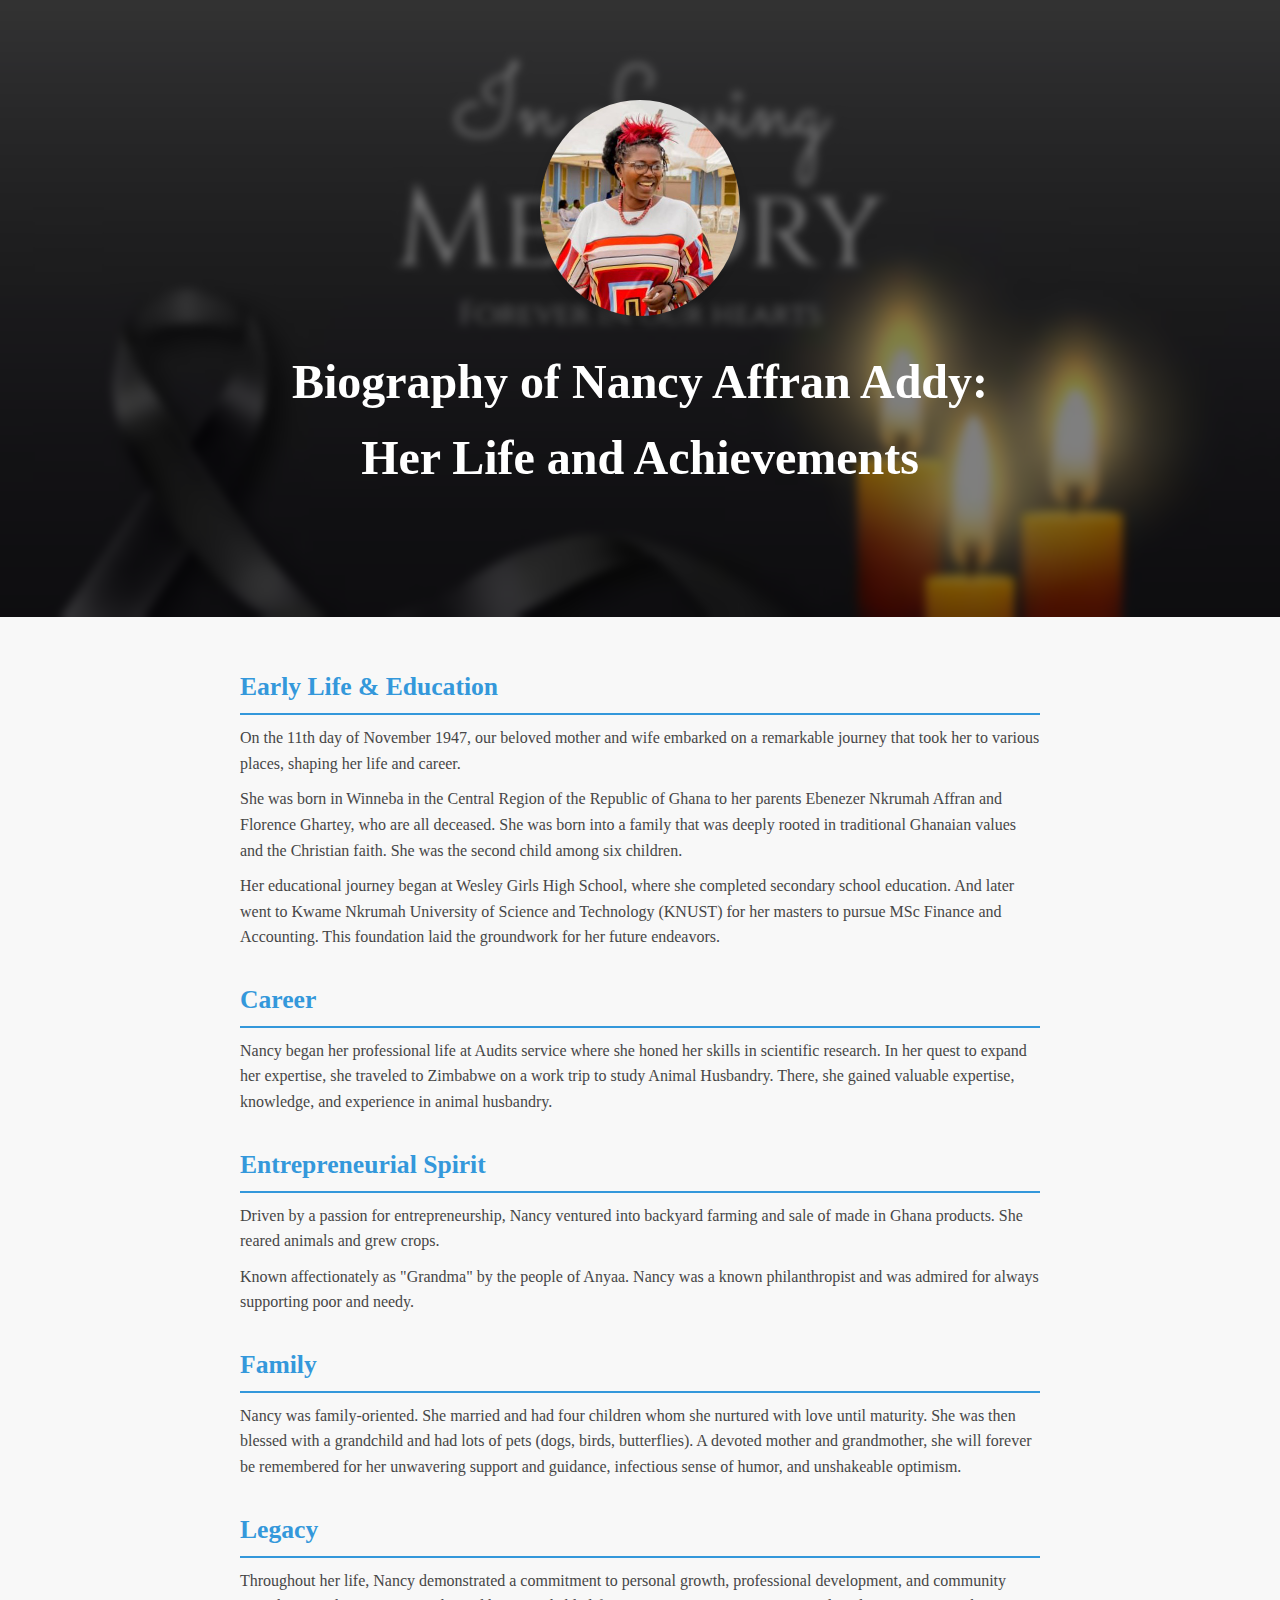
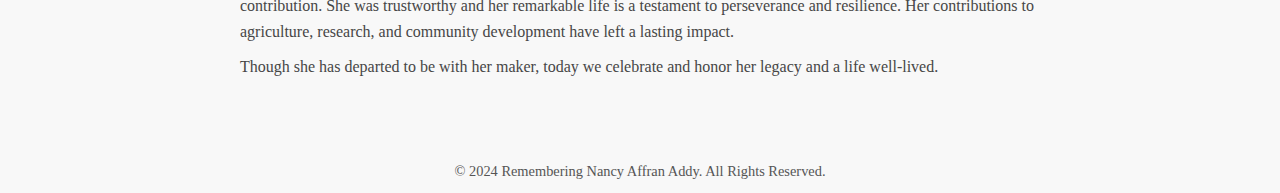
==== Nancy's_funeral/biography.html @ a6b7dd5b "made changes and added more pictures" ====
<!DOCTYPE html>
<html lang="en">

<head>
    <meta charset="UTF-8">
    <meta name="viewport" content="width=device-width, initial-scale=1.0">
    <title>Biography of Nancy Affran Addy</title>
    <link rel="stylesheet" href="styles.css">
    <style>
        /* Global Styles */
        body {
            font-family: 'Georgia', serif;
            line-height: 1.6;
            color: #333;
            background-color: #f8f8f8;
            margin: 0;
        }

        .container-ob {
            max-width: 800px;
            margin: 0 auto;
            padding: 20px;
        }

        h1,
        h2,
        h3 {
            color: #3498db;
        }

        h1 {
            font-size: 2rem;
            text-align: center;
            margin-bottom: 20px;
        }

        @media screen and (max-width: 600px) {

            .hero-ob h1 {
                font-size: 30px;
            }
        }


        h2 {
            font-size: 1.6rem;
            margin-top: 30px;
            border-bottom: 2px solid #3498db;
            padding-bottom: 5px;
        }

        p {
            margin: 10px 0;
        }

        /* Footer Styles */
        .footer {
            text-align: center;
            padding: 10px;
            font-size: 0.9rem;
            color: #555;
            margin-top: 40px;
        }
    </style>
</head>

<body>

    <section class="hero hero-ob">
        <img src="pp.jpeg" alt="Nancy Affran Addy">
        <h1>Biography of Nancy Affran Addy: <br /> Her Life and Achievements</h1>
    </section>

    <div class="container-ob">
        <h2>Early Life & Education</h2>
        <p>On the 11th day of November 1947, our beloved mother and wife embarked on a remarkable journey that took her
            to various places, shaping her life and career.</p>
        <p>She was born in Winneba in the Central Region of the Republic of Ghana to her parents Ebenezer Nkrumah Affran and Florence Ghartey,
             who are all deceased. She was born into a family that was deeply rooted in traditional Ghanaian
            values and the Christian faith. She was the second child among six children.</p>
        <p>Her educational journey began at Wesley Girls High School, where she completed secondary school education. And later went to Kwame Nkrumah University of Science and Technology (KNUST) for her masters to pursue MSc Finance and Accounting. This
            foundation laid the groundwork for her future endeavors.</p>

        <h2>Career</h2>
        <p>Nancy began her professional life at Audits service where she honed her
            skills in scientific research. In her quest to expand her expertise, she traveled to Zimbabwe on a work trip to study Animal
            Husbandry. There, she gained valuable expertise, knowledge, and experience in animal husbandry.</p>

        <h2>Entrepreneurial Spirit</h2>
        <p>Driven by a passion for entrepreneurship, Nancy ventured into backyard farming and sale of made in Ghana products. She reared animals and grew crops.
        </p>
        <p>Known affectionately as "Grandma" by the people of Anyaa. Nancy was a known philanthropist and was admired for always supporting poor and needy.</p>

        <h2>Family</h2>
        <p>Nancy was family-oriented. She married and had four children whom she nurtured with love until maturity.
            She was then blessed with a grandchild and had lots of pets (dogs, birds, butterflies). A devoted mother and grandmother, she
            will forever be remembered for her unwavering support and guidance, infectious sense of humor, and
            unshakeable optimism.</p>

        <h2>Legacy</h2>
        <p>Throughout her life, Nancy demonstrated a commitment to personal growth, professional development, and
            community contribution. She was trustworthy and her remarkable life is a testament to perseverance and resilience. Her contributions
            to agriculture, research, and community development have left a lasting impact.</p>
        <p>Though she has departed to be with her maker, today we celebrate and honor her legacy and a life well-lived.
        </p>
    </div>

    <div class="footer">
        &copy; 2024 Remembering Nancy Affran Addy. All Rights Reserved.
    </div>

</body>

</html>
---- Nancy's_funeral/styles.css ----
body {
            font-family: 'Georgia', serif;
            background-color: #f2f2f2;
            margin: 0;
            padding: 0;
            overflow-x: hidden;
            color: #333;
        }

        h1,
        h2,
        p {
            margin: 0;
            padding: 0;
        }

        .container {
            width: 100%;
            max-width: 1200px;
            margin: 0 auto;
            padding: 20px;
        }

        /* Hero Section */
        .hero {
            text-align: center;
            padding: 100px 20px;
            background-color: #fff;
            position: relative;
            overflow: hidden;
            background-image: url('hp1.jpeg');
            background-size: cover;
            background-attachment: fixed;
            background-position: center;
        }

        .hero img {
            width: 200px;
            height: auto;
            border-radius: 50%;
            box-shadow: 0 4px 10px rgba(0, 0, 0, 0.15);
            animation: pulse 2s infinite ease-in-out;
        }

        .find-location {
            padding: 10px 20px;
            background: #034627;
            display: block;
            margin-top: 10px;
            color: #fff;
            text-decoration: none;
            border-radius: 4px;
            max-width: 120px;
            margin-inline: auto;
        }

        @keyframes pulse {
            0% {
                transform: scale(1);
            }

            50% {
                transform: scale(1.05);
            }

            100% {
                transform: scale(1);
            }
        }

        .hero h1 {
            font-size: 3rem;
            color: #fff;
            margin-top: 20px;
            animation: fadeInUp 1s ease-out forwards;
        }

        .hero p {
            font-size: 1.5rem;
            color: #c9c9c9;
            margin-top: 10px;
            animation: fadeInUp 1.5s ease-out forwards;
        }

        .hero small {
            display: block;
            margin-top: 15px;
            font-style: italic;
            color: #c9c9c9;
            animation: fadeInUp 2s ease-out forwards;
        }

        /* Parallax Section */
        .parallax {
            background-image: url('');
            background-size: cover;
            background-attachment: fixed;
            background-position: center;
            color: white;
            padding: 50px 20px;
            text-align: center;
        }

        .parallax h2 {
            font-size: 2rem;
            margin-bottom: 20px;
        }

        .funeral-details {
            text-align: left;
            padding: 30px;
            background-color: rgba(0, 0, 0, 0.7);
            margin: 0 auto;
            width: 80%;
            border-radius: 10px;
        }

        .funeral-details p {
            margin-bottom: 10px;
            font-size: 1.2rem;
        }

        .rsvp-btn {
            display: inline-block;
            padding: 12px 25px;
            background-color: #034627;
            color: white;
            text-decoration: none;
            border-radius: 5px;
            margin-top: 20px;
            transition: 0.3s;
            font-weight: bold;
            animation: glow 2s infinite ease-in-out;
        }

        .rsvp-btn:hover {
            background-color: #034627;
            transform: scale(1.05);
        }

        @keyframes fadeInUp {
            from {
                opacity: 0;
                transform: translateY(50px);
            }

            to {
                opacity: 1;
                transform: translateY(0);
            }
        }

        @keyframes glow {
            0% {
                box-shadow: 0 0 5px #034627;
            }

            50% {
                box-shadow: 0 0 20px #034627;
            }

            100% {
                box-shadow: 0 0 5px #034627;
            }
        }

        /* Gallery Section */
.gallery {
    overflow: hidden;
    padding: 50px 0;
    position: relative;
    background-color: #fff;
}

.gallery h1 {
    text-align: center;
    font-size: 2em;
    margin-bottom: 20px;
    color: #333;
}

/* Apply Flexbox */
.gallery-scroll {
    display: flex;
    align-items: center;
    gap: 10px;
    animation: scrollGallery 40s linear infinite;
}

.gallery img {
    width: 300px;
    height: 350px;
    object-fit: cover;
    border-radius: 8px;
    transition: transform 0.3s ease-in-out;
}

.gallery img:hover {
    transform: scale(1.05);
}

/* Smooth, Continuous Scrolling */
@keyframes scrollGallery {
    from {
        transform: translateX(0);
    }
    to {
        transform: translateX(-200%);
    }
}


        .hero::before {
            content: '';
            position: absolute;
            top: 0;
            left: 0;
            width: 100%;
            height: 100%;
            background: rgba(0, 0, 0, 0.5);
            /* Dark overlay */
            backdrop-filter: blur(5px);
            /* Slight blur */
            z-index: 1;
        }

        .hero img,
        .hero h1,
        .hero p,
        .hero small {
            position: relative;
            z-index: 2;
        }

        /* Ensuring text appears clearly with dark overlay */
        .hero h1 {
            font-size: 3rem;
            color: #fff;
            margin-top: 20px;
            animation: fadeInUp 1s ease-out forwards;
        }

        .hero p {
            font-size: 1.5rem;
            color: #c9c9c9;
            margin-top: 10px;
            animation: fadeInUp 1.5s ease-out forwards;
        }

        .hero small {
            display: block;
            margin-top: 15px;
            font-style: italic;
            color: #c9c9c9;
            animation: fadeInUp 2s ease-out forwards;
        }


        /* Sticky RSVP */
        .sticky-form {
            position: sticky;
            bottom: 0;
            left: 0;
            right: 0;
            background-color: #fff;
            text-align: center;
            display: none;
            color: white;
            z-index: 2;
            padding: 15px;
            border-top: 1px solid #d9d9d9;
        }

        .sticky-form a {
            background-color: #034627;
            color: white;
            font-weight: bold;
            text-decoration: none;
            font-size: 1.2rem;
            height: 100%;
            width: 70%;
            margin: 0 auto;
            display: block;
            padding: 15px;
        }

        /* Timeline Section */
        .timeline {
            position: relative;
            max-width: 1200px;
            margin: 50px auto;
        }

        .container {
            padding: 20px 40px;
            position: relative;
            background-color: inherit;
            width: 50%;
        }

        .container h2,
        p,
        .parallax h1 {
            color: #464646;
        }

        .parallax h1,
        .gallery h1 {
            font-size: 3rem;
            margin-top: 20px;
        }

        .gallery h1 {
            margin-bottom: 80px;
            text-align: center;
        }

        .container.left {
            left: 0;
        }

        .container.right {
            left: 8%;
        }

        .content {
            padding: 20px 30px;
            background-color: white;
            position: relative;
            border-radius: 6px;
            box-shadow: 0 4px 8px rgba(0, 0, 0, 0.15);
            transition: all 0.3s ease-in-out;
        }

        .container:hover .content {
            transform: scale(1.05);
            box-shadow: 0 8px 16px rgba(0, 0, 0, 0.25);
        }

        .date {
            font-size: 1.2rem;
            font-weight: bold;
            color: #034627;
            margin-bottom: 10px;
        }

        .icon {
            width: 40px;
            height: 40px;
            background-color: #034627;
            border-radius: 50%;
            box-shadow: 0 2px 4px rgba(0, 0, 0, 0.2);
            position: absolute;
            top: 0%;
            left: -60px;
            display: flex;
            justify-content: center;
            align-items: center;
            color: #fff;
        }
        
        .icon-2-cont {
            top: -3%!important;
        }

        .dress-code {
            font-size: 20px;
            text-align: center;
            background: #d9d9d9;
            padding: 40px 20px;
        }

        .dress-code h3 {
            margin-block: 0;
        }

        /* Responsive for Mobile */
        @media screen and (max-width: 600px) {
            .container {
                left: 0% !important;
                width: 100%;
                padding-inline: 0;
            }

            .icon {
                position: relative !important;
                left: 0;
            }

            .icon-container {
                display: flex;
                justify-content: center;
                align-items: center;
                position: absolute;
                top: -7%;
                left: 40%;
                transform: translateX(40%);
            }

            .gallery img {
                height: 200px;
            }

            .dress-code {
                font: 18px;
            }
        }

        .divider {
            height: 1px;
            min-width: 100%;
            background-color: #d9d9d9;
            margin-block: 20px;
            margin-inline: -30px;
        }

        .additional-tiles {
            display: grid;
            gap: 15px;
            margin-top: 20px;
        }

        .tile {
            padding: 15px;
            background-color: #fafafa;
            border-radius: 4px;
            text-align: center;
            transition: transform 0.3s ease;
            border: 1px solid #d9d9d9;
        }
        
        .tile h3 {
            margin-bottom: 10px;
            font-size: 1rem;
            color: #555;
        }
        
        .tile p {
            font-size: 14px;
            color: #555;
            margin-bottom: 10px;
        }

        .tile .read-more {
            display: inline-block;
            padding: 10px 20px;
            border-radius: 5px;
            font-size: 14px;
            background: #fff;
            text-decoration: none;
            transition: background-color 0.3s ease;
            border: 1px solid #d9d9d9;
            color: #333;
        }

        .tile .read-more:hover {
            background-color: #fafafa;
        }
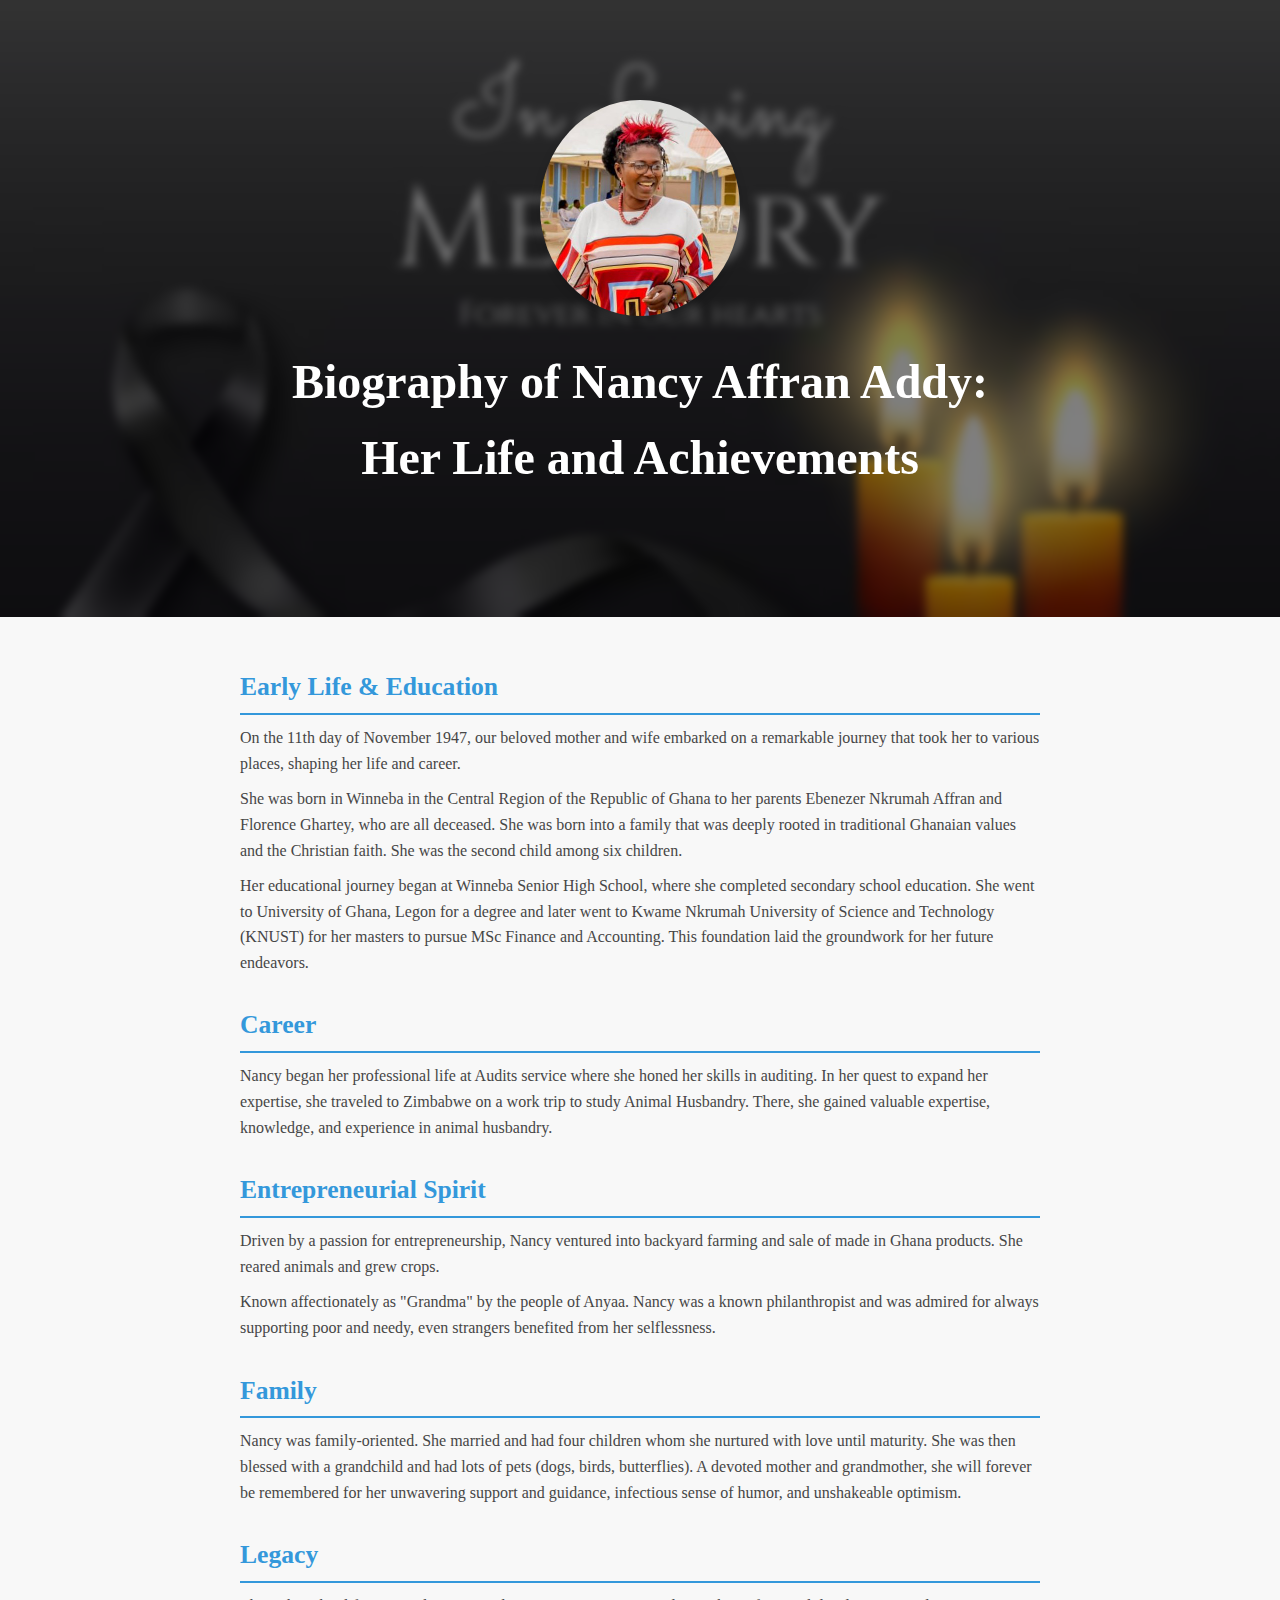
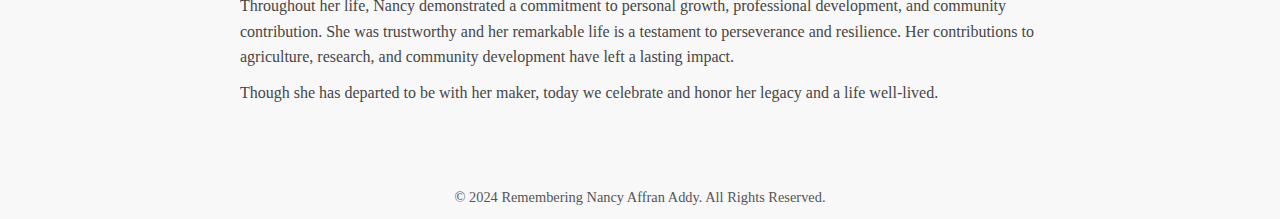
==== commit fecf390f: "made changes" ====
--- a/Nancy's_funeral/biography.html
+++ b/Nancy's_funeral/biography.html
@@ -78,18 +78,18 @@
         <p>She was born in Winneba in the Central Region of the Republic of Ghana to her parents Ebenezer Nkrumah Affran and Florence Ghartey,
              who are all deceased. She was born into a family that was deeply rooted in traditional Ghanaian
             values and the Christian faith. She was the second child among six children.</p>
-        <p>Her educational journey began at Wesley Girls High School, where she completed secondary school education. And later went to Kwame Nkrumah University of Science and Technology (KNUST) for her masters to pursue MSc Finance and Accounting. This
+        <p>Her educational journey began at Winneba Senior High School, where she completed secondary school education. She went to University of Ghana, Legon for a degree and  later went to Kwame Nkrumah University of Science and Technology (KNUST) for her masters to pursue MSc Finance and Accounting. This
             foundation laid the groundwork for her future endeavors.</p>
 
         <h2>Career</h2>
         <p>Nancy began her professional life at Audits service where she honed her
-            skills in scientific research. In her quest to expand her expertise, she traveled to Zimbabwe on a work trip to study Animal
+            skills in auditing. In her quest to expand her expertise, she traveled to Zimbabwe on a work trip to study Animal
             Husbandry. There, she gained valuable expertise, knowledge, and experience in animal husbandry.</p>
 
         <h2>Entrepreneurial Spirit</h2>
         <p>Driven by a passion for entrepreneurship, Nancy ventured into backyard farming and sale of made in Ghana products. She reared animals and grew crops.
         </p>
-        <p>Known affectionately as "Grandma" by the people of Anyaa. Nancy was a known philanthropist and was admired for always supporting poor and needy.</p>
+        <p>Known affectionately as "Grandma" by the people of Anyaa. Nancy was a known philanthropist and was admired for always supporting poor and needy, even strangers benefited from her selflessness.</p>
 
         <h2>Family</h2>
         <p>Nancy was family-oriented. She married and had four children whom she nurtured with love until maturity.
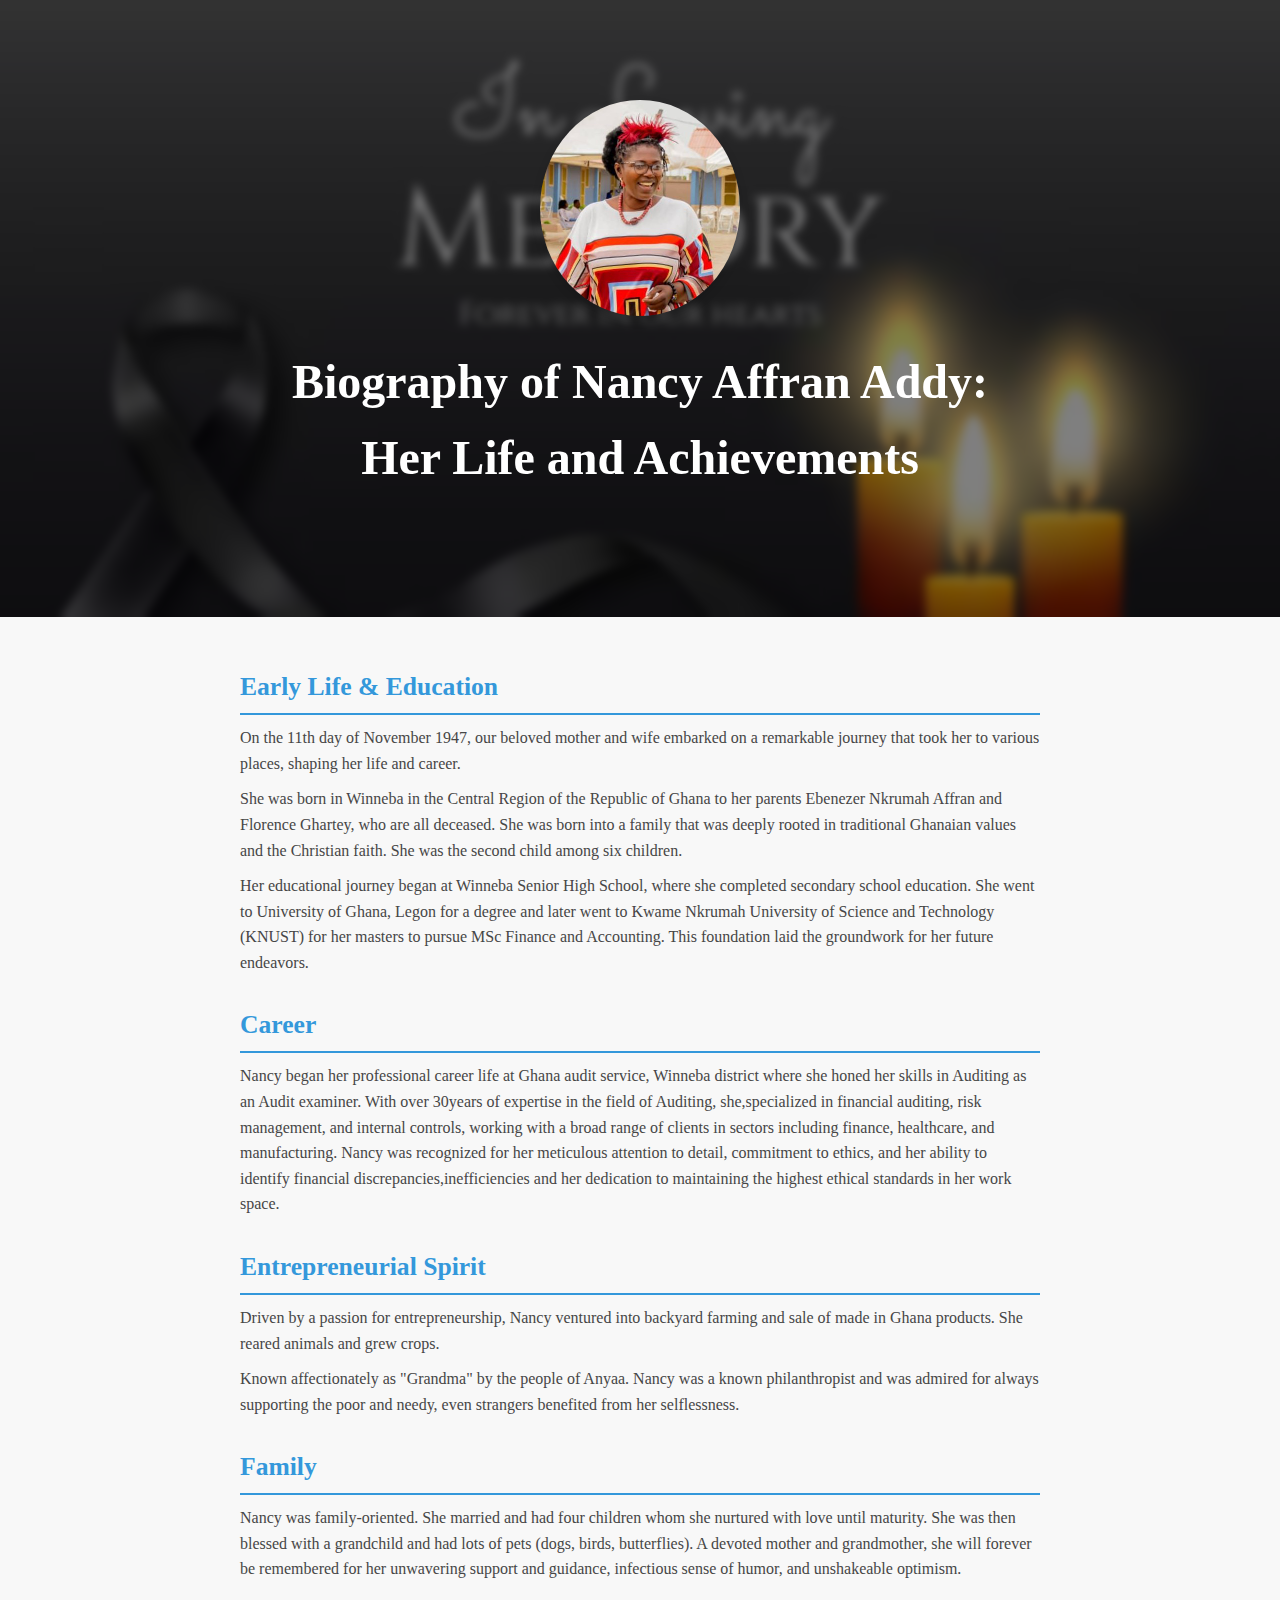
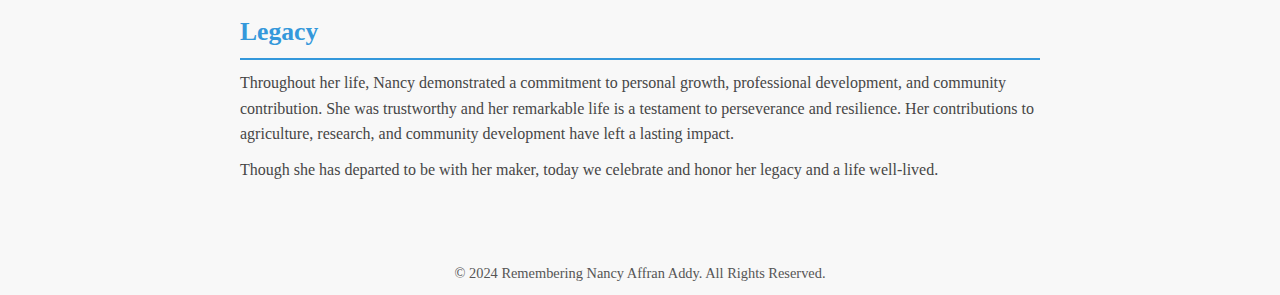
==== commit 45ee377e: "made changes" ====
--- a/Nancy's_funeral/biography.html
+++ b/Nancy's_funeral/biography.html
@@ -1,114 +1,149 @@
 <!DOCTYPE html>
 <html lang="en">
+  <head>
+    <meta charset="UTF-8" />
+    <meta name="viewport" content="width=device-width, initial-scale=1.0" />
+    <title>Biography of Nancy Affran Addy</title>
+    <link rel="stylesheet" href="styles.css" />
+    <style>
+      /* Global Styles */
+      body {
+        font-family: "Georgia", serif;
+        line-height: 1.6;
+        color: #333;
+        background-color: #f8f8f8;
+        margin: 0;
+      }
 
-<head>
-    <meta charset="UTF-8">
-    <meta name="viewport" content="width=device-width, initial-scale=1.0">
-    <title>Biography of Nancy Affran Addy</title>
-    <link rel="stylesheet" href="styles.css">
-    <style>
-        /* Global Styles */
-        body {
-            font-family: 'Georgia', serif;
-            line-height: 1.6;
-            color: #333;
-            background-color: #f8f8f8;
-            margin: 0;
+      .container-ob {
+        max-width: 800px;
+        margin: 0 auto;
+        padding: 20px;
+      }
+
+      h1,
+      h2,
+      h3 {
+        color: #3498db;
+      }
+
+      h1 {
+        font-size: 2rem;
+        text-align: center;
+        margin-bottom: 20px;
+      }
+
+      @media screen and (max-width: 600px) {
+        .hero-ob h1 {
+          font-size: 30px;
         }
+      }
 
-        .container-ob {
-            max-width: 800px;
-            margin: 0 auto;
-            padding: 20px;
-        }
+      h2 {
+        font-size: 1.6rem;
+        margin-top: 30px;
+        border-bottom: 2px solid #3498db;
+        padding-bottom: 5px;
+      }
 
-        h1,
-        h2,
-        h3 {
-            color: #3498db;
-        }
+      p {
+        margin: 10px 0;
+      }
 
-        h1 {
-            font-size: 2rem;
-            text-align: center;
-            margin-bottom: 20px;
-        }
+      /* Footer Styles */
+      .footer {
+        text-align: center;
+        padding: 10px;
+        font-size: 0.9rem;
+        color: #555;
+        margin-top: 40px;
+      }
+    </style>
+  </head>
 
-        @media screen and (max-width: 600px) {
-
-            .hero-ob h1 {
-                font-size: 30px;
-            }
-        }
-
-
-        h2 {
-            font-size: 1.6rem;
-            margin-top: 30px;
-            border-bottom: 2px solid #3498db;
-            padding-bottom: 5px;
-        }
-
-        p {
-            margin: 10px 0;
-        }
-
-        /* Footer Styles */
-        .footer {
-            text-align: center;
-            padding: 10px;
-            font-size: 0.9rem;
-            color: #555;
-            margin-top: 40px;
-        }
-    </style>
-</head>
-
-<body>
-
+  <body>
     <section class="hero hero-ob">
-        <img src="pp.jpeg" alt="Nancy Affran Addy">
-        <h1>Biography of Nancy Affran Addy: <br /> Her Life and Achievements</h1>
+      <img src="pp.jpeg" alt="Nancy Affran Addy" />
+      <h1>
+        Biography of Nancy Affran Addy: <br />
+        Her Life and Achievements
+      </h1>
     </section>
 
     <div class="container-ob">
-        <h2>Early Life & Education</h2>
-        <p>On the 11th day of November 1947, our beloved mother and wife embarked on a remarkable journey that took her
-            to various places, shaping her life and career.</p>
-        <p>She was born in Winneba in the Central Region of the Republic of Ghana to her parents Ebenezer Nkrumah Affran and Florence Ghartey,
-             who are all deceased. She was born into a family that was deeply rooted in traditional Ghanaian
-            values and the Christian faith. She was the second child among six children.</p>
-        <p>Her educational journey began at Winneba Senior High School, where she completed secondary school education. She went to University of Ghana, Legon for a degree and  later went to Kwame Nkrumah University of Science and Technology (KNUST) for her masters to pursue MSc Finance and Accounting. This
-            foundation laid the groundwork for her future endeavors.</p>
+      <h2>Early Life & Education</h2>
+      <p>
+        On the 11th day of November 1947, our beloved mother and wife embarked
+        on a remarkable journey that took her to various places, shaping her
+        life and career.
+      </p>
+      <p>
+        She was born in Winneba in the Central Region of the Republic of Ghana
+        to her parents Ebenezer Nkrumah Affran and Florence Ghartey, who are all
+        deceased. She was born into a family that was deeply rooted in
+        traditional Ghanaian values and the Christian faith. She was the second
+        child among six children.
+      </p>
+      <p>
+        Her educational journey began at Winneba Senior High School, where she
+        completed secondary school education. She went to University of Ghana,
+        Legon for a degree and later went to Kwame Nkrumah University of Science
+        and Technology (KNUST) for her masters to pursue MSc Finance and
+        Accounting. This foundation laid the groundwork for her future
+        endeavors.
+      </p>
 
-        <h2>Career</h2>
-        <p>Nancy began her professional life at Audits service where she honed her
-            skills in auditing. In her quest to expand her expertise, she traveled to Zimbabwe on a work trip to study Animal
-            Husbandry. There, she gained valuable expertise, knowledge, and experience in animal husbandry.</p>
+      <h2>Career</h2>
+      <p>
+        Nancy began her professional career life at Ghana audit service, Winneba
+        district where she honed her skills in Auditing as an Audit examiner.
+        With over 30years of expertise in the field of Auditing, she,specialized
+        in financial auditing, risk management, and internal controls, working
+        with a broad range of clients in sectors including finance, healthcare,
+        and manufacturing. Nancy was recognized for her meticulous attention to
+        detail, commitment to ethics, and her ability to identify financial
+        discrepancies,inefficiencies and her dedication to maintaining the
+        highest ethical standards in her work space.
+      </p>
 
-        <h2>Entrepreneurial Spirit</h2>
-        <p>Driven by a passion for entrepreneurship, Nancy ventured into backyard farming and sale of made in Ghana products. She reared animals and grew crops.
-        </p>
-        <p>Known affectionately as "Grandma" by the people of Anyaa. Nancy was a known philanthropist and was admired for always supporting poor and needy, even strangers benefited from her selflessness.</p>
+      <h2>Entrepreneurial Spirit</h2>
+      <p>
+        Driven by a passion for entrepreneurship, Nancy ventured into backyard
+        farming and sale of made in Ghana products. She reared animals and grew
+        crops.
+      </p>
+      <p>
+        Known affectionately as "Grandma" by the people of Anyaa. Nancy was a
+        known philanthropist and was admired for always supporting the poor and
+        needy, even strangers benefited from her selflessness.
+      </p>
 
-        <h2>Family</h2>
-        <p>Nancy was family-oriented. She married and had four children whom she nurtured with love until maturity.
-            She was then blessed with a grandchild and had lots of pets (dogs, birds, butterflies). A devoted mother and grandmother, she
-            will forever be remembered for her unwavering support and guidance, infectious sense of humor, and
-            unshakeable optimism.</p>
+      <h2>Family</h2>
+      <p>
+        Nancy was family-oriented. She married and had four children whom she
+        nurtured with love until maturity. She was then blessed with a
+        grandchild and had lots of pets (dogs, birds, butterflies). A devoted
+        mother and grandmother, she will forever be remembered for her
+        unwavering support and guidance, infectious sense of humor, and
+        unshakeable optimism.
+      </p>
 
-        <h2>Legacy</h2>
-        <p>Throughout her life, Nancy demonstrated a commitment to personal growth, professional development, and
-            community contribution. She was trustworthy and her remarkable life is a testament to perseverance and resilience. Her contributions
-            to agriculture, research, and community development have left a lasting impact.</p>
-        <p>Though she has departed to be with her maker, today we celebrate and honor her legacy and a life well-lived.
-        </p>
+      <h2>Legacy</h2>
+      <p>
+        Throughout her life, Nancy demonstrated a commitment to personal growth,
+        professional development, and community contribution. She was
+        trustworthy and her remarkable life is a testament to perseverance and
+        resilience. Her contributions to agriculture, research, and community
+        development have left a lasting impact.
+      </p>
+      <p>
+        Though she has departed to be with her maker, today we celebrate and
+        honor her legacy and a life well-lived.
+      </p>
     </div>
 
     <div class="footer">
-        &copy; 2024 Remembering Nancy Affran Addy. All Rights Reserved.
+      &copy; 2024 Remembering Nancy Affran Addy. All Rights Reserved.
     </div>
-
-</body>
-
-</html>+  </body>
+</html>
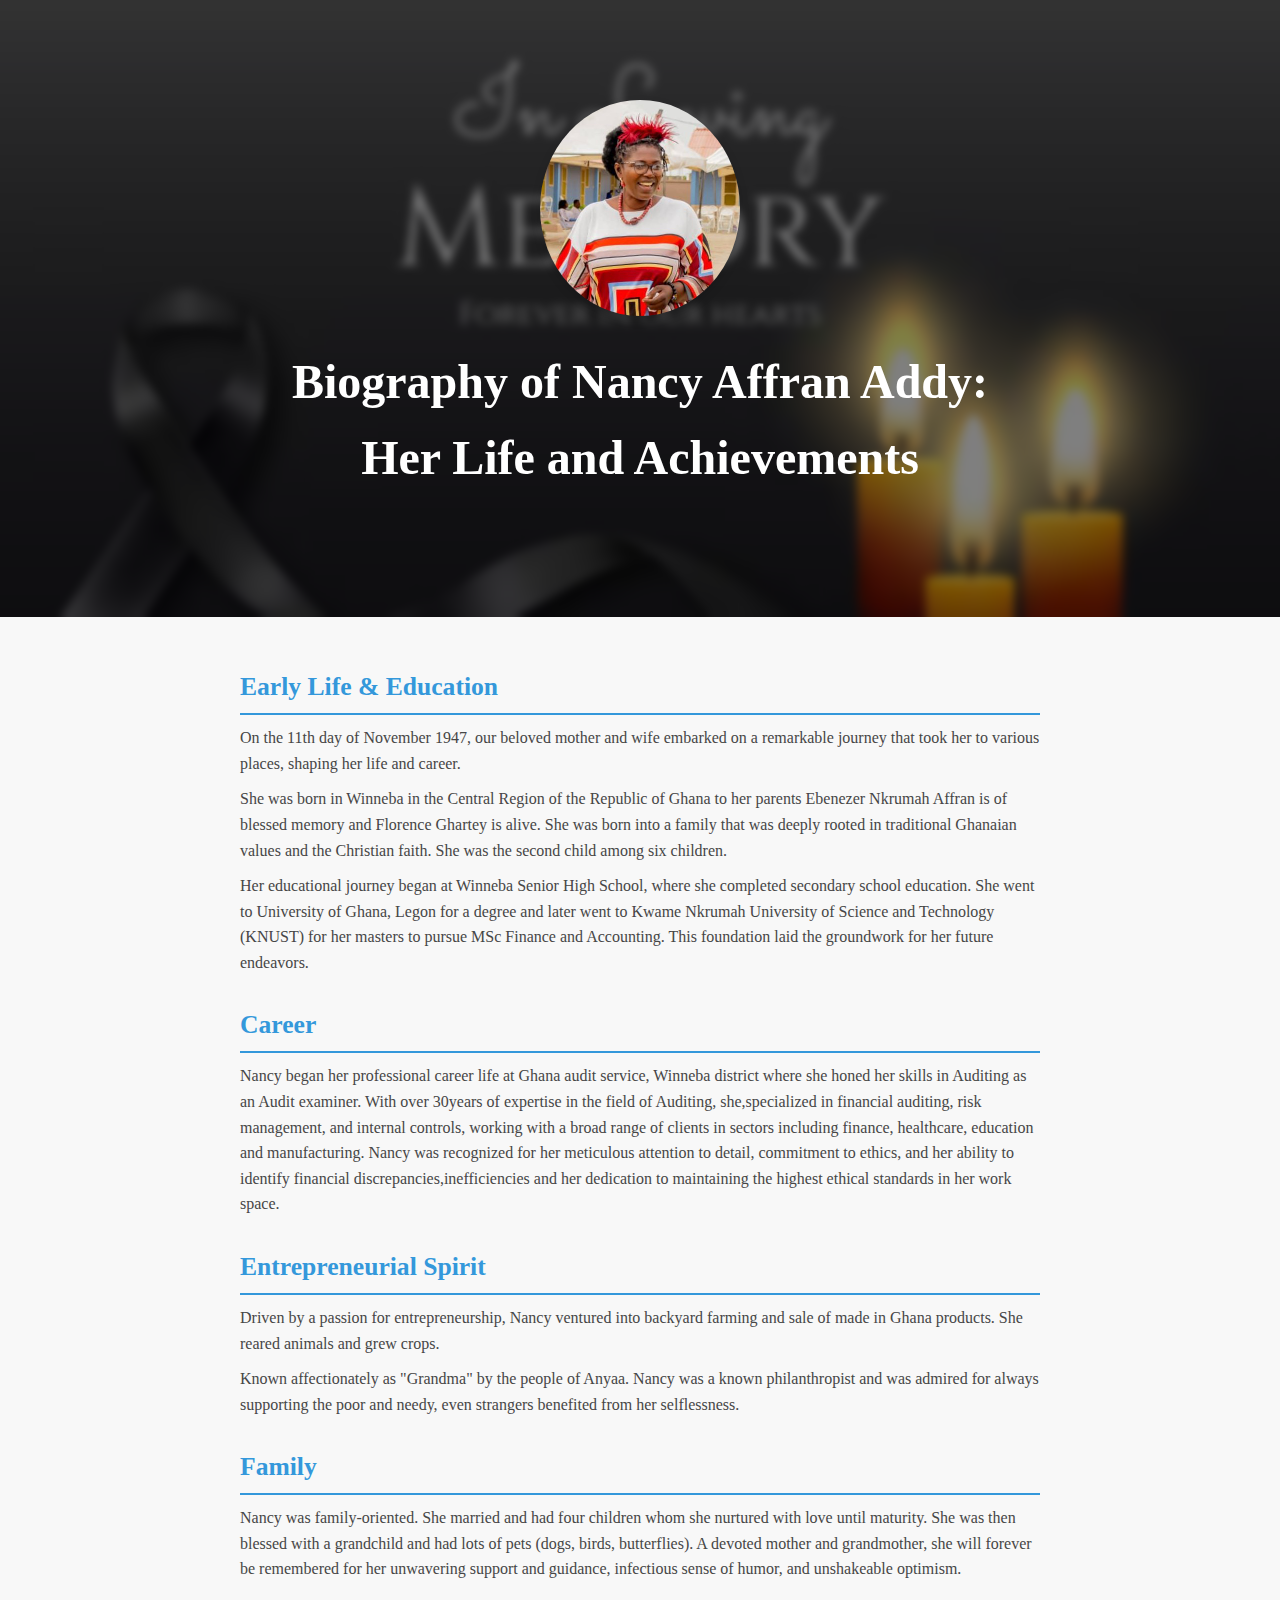
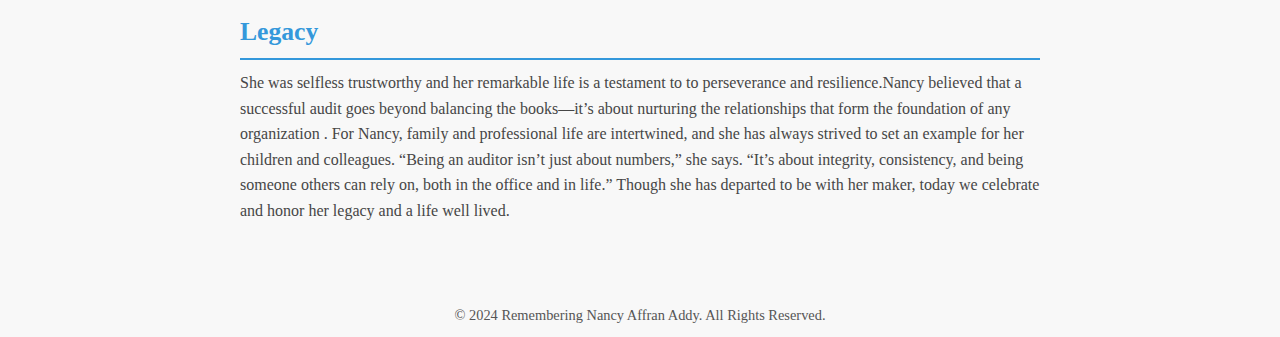
==== commit 42fee0f5: "made changes" ====
--- a/Nancy's_funeral/biography.html
+++ b/Nancy's_funeral/biography.html
@@ -79,8 +79,7 @@
       </p>
       <p>
         She was born in Winneba in the Central Region of the Republic of Ghana
-        to her parents Ebenezer Nkrumah Affran and Florence Ghartey, who are all
-        deceased. She was born into a family that was deeply rooted in
+        to her parents Ebenezer Nkrumah Affran is of blessed memory and Florence Ghartey is alive. She was born into a family that was deeply rooted in
         traditional Ghanaian values and the Christian faith. She was the second
         child among six children.
       </p>
@@ -99,7 +98,7 @@
         district where she honed her skills in Auditing as an Audit examiner.
         With over 30years of expertise in the field of Auditing, she,specialized
         in financial auditing, risk management, and internal controls, working
-        with a broad range of clients in sectors including finance, healthcare,
+        with a broad range of clients in sectors including finance, healthcare, education
         and manufacturing. Nancy was recognized for her meticulous attention to
         detail, commitment to ethics, and her ability to identify financial
         discrepancies,inefficiencies and her dedication to maintaining the
@@ -130,15 +129,7 @@
 
       <h2>Legacy</h2>
       <p>
-        Throughout her life, Nancy demonstrated a commitment to personal growth,
-        professional development, and community contribution. She was
-        trustworthy and her remarkable life is a testament to perseverance and
-        resilience. Her contributions to agriculture, research, and community
-        development have left a lasting impact.
-      </p>
-      <p>
-        Though she has departed to be with her maker, today we celebrate and
-        honor her legacy and a life well-lived.
+        She was  selfless trustworthy and her remarkable life is a testament to to perseverance and resilience.Nancy believed that a successful audit goes beyond balancing the books—it’s about nurturing the relationships that form the foundation of any organization . For Nancy, family and professional life are intertwined, and she has always strived to set an example for her children and colleagues. “Being an auditor isn’t just about numbers,” she says. “It’s about integrity, consistency, and being someone others can rely on, both in the office and in life.” Though she has departed to be with her maker, today we celebrate and honor her legacy and a life well lived.
       </p>
     </div>
 
--- a/Nancy's_funeral/styles.css
+++ b/Nancy's_funeral/styles.css
@@ -184,7 +184,7 @@
     display: flex;
     align-items: center;
     gap: 10px;
-    animation: scrollGallery 40s linear infinite;
+    animation: scrollGallery 80s linear infinite;
 }
 
 .gallery img {
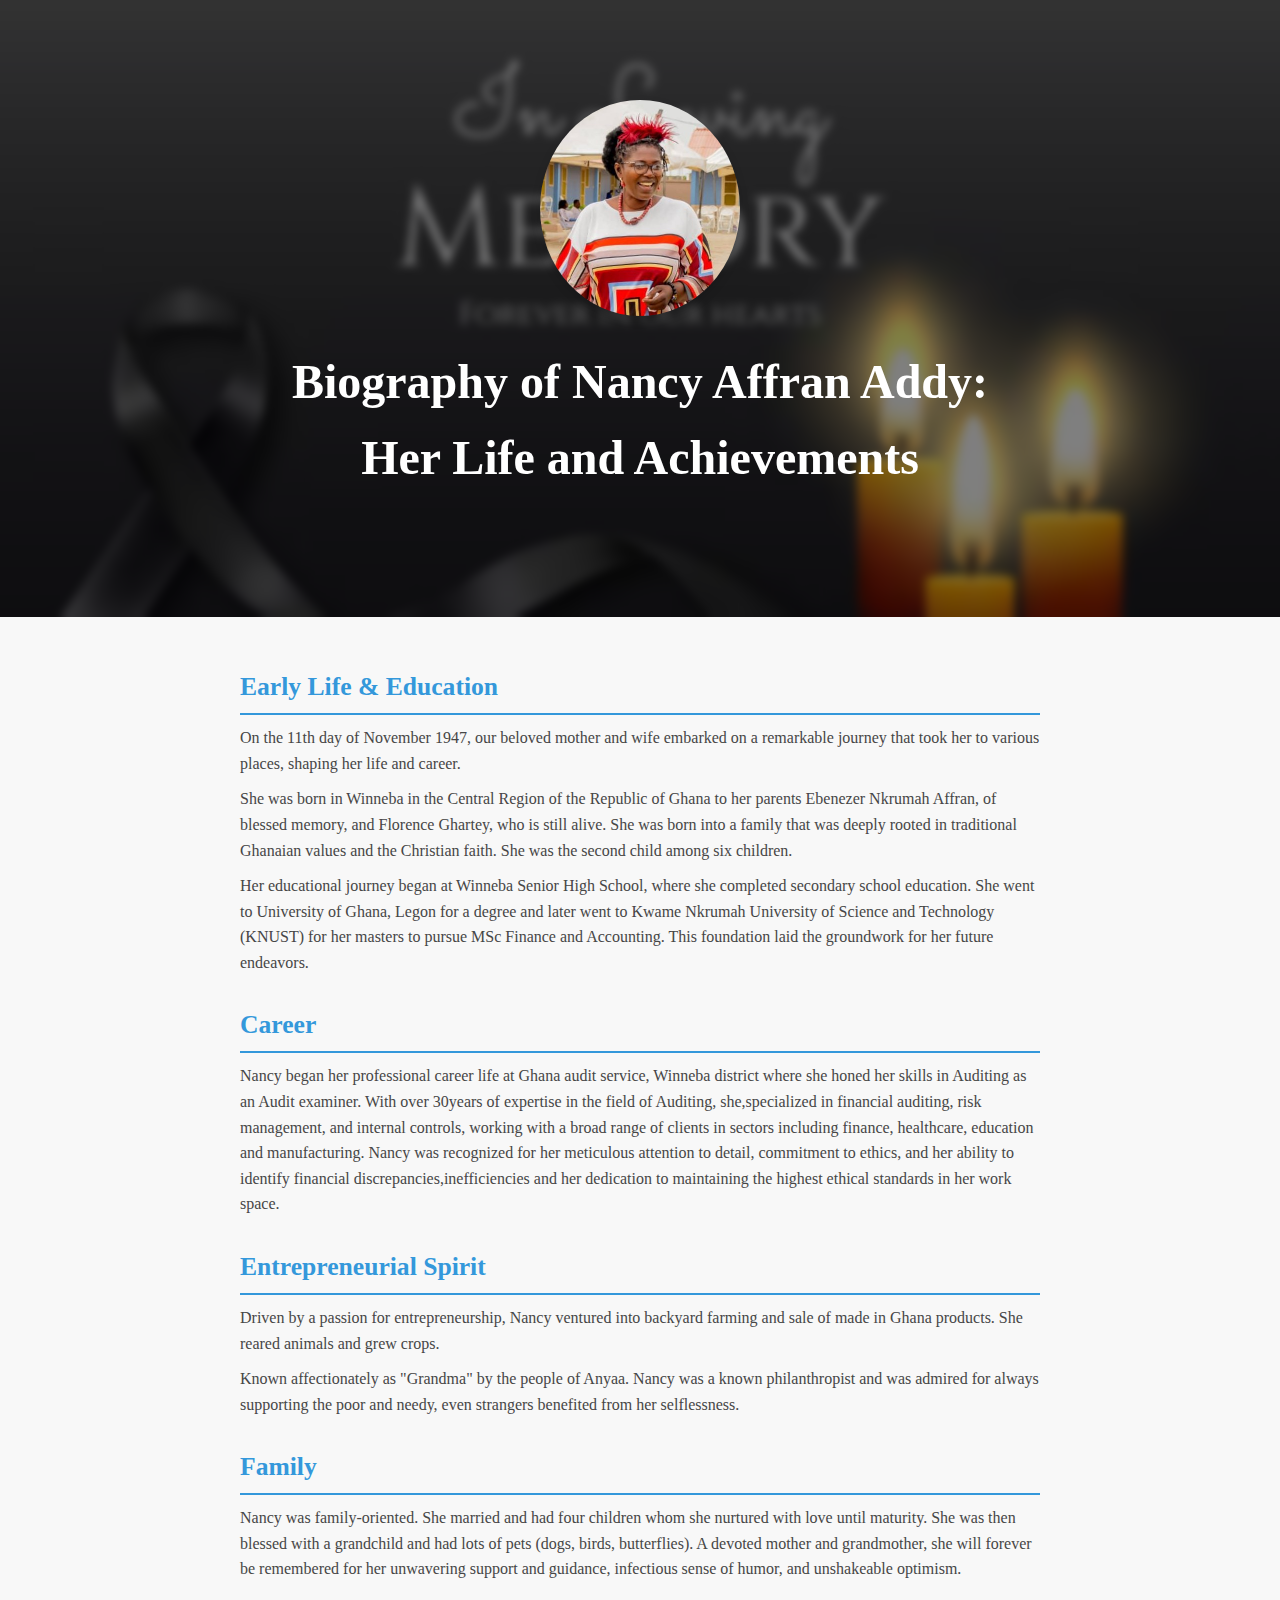
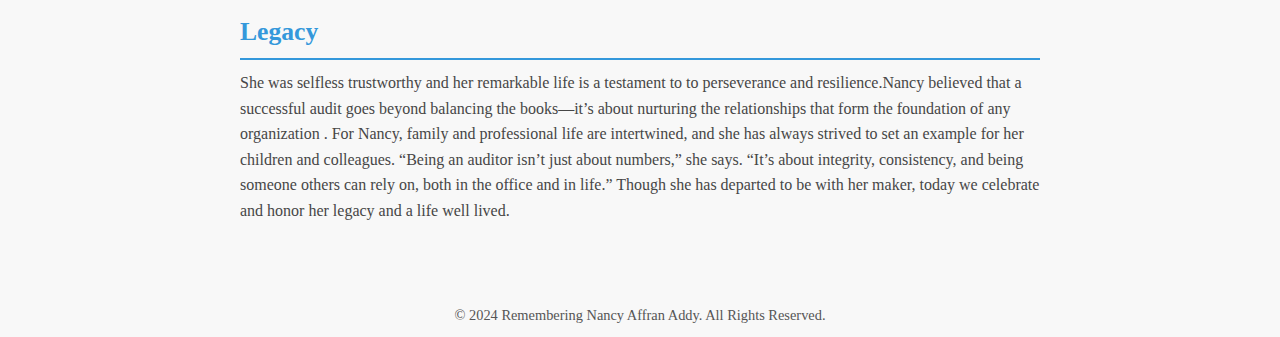
==== commit 70147e23: "made changes" ====
--- a/Nancy's_funeral/biography.html
+++ b/Nancy's_funeral/biography.html
@@ -79,7 +79,7 @@
       </p>
       <p>
         She was born in Winneba in the Central Region of the Republic of Ghana
-        to her parents Ebenezer Nkrumah Affran is of blessed memory and Florence Ghartey is alive. She was born into a family that was deeply rooted in
+        to her parents Ebenezer Nkrumah Affran, of blessed memory, and Florence Ghartey, who is still alive. She was born into a family that was deeply rooted in
         traditional Ghanaian values and the Christian faith. She was the second
         child among six children.
       </p>
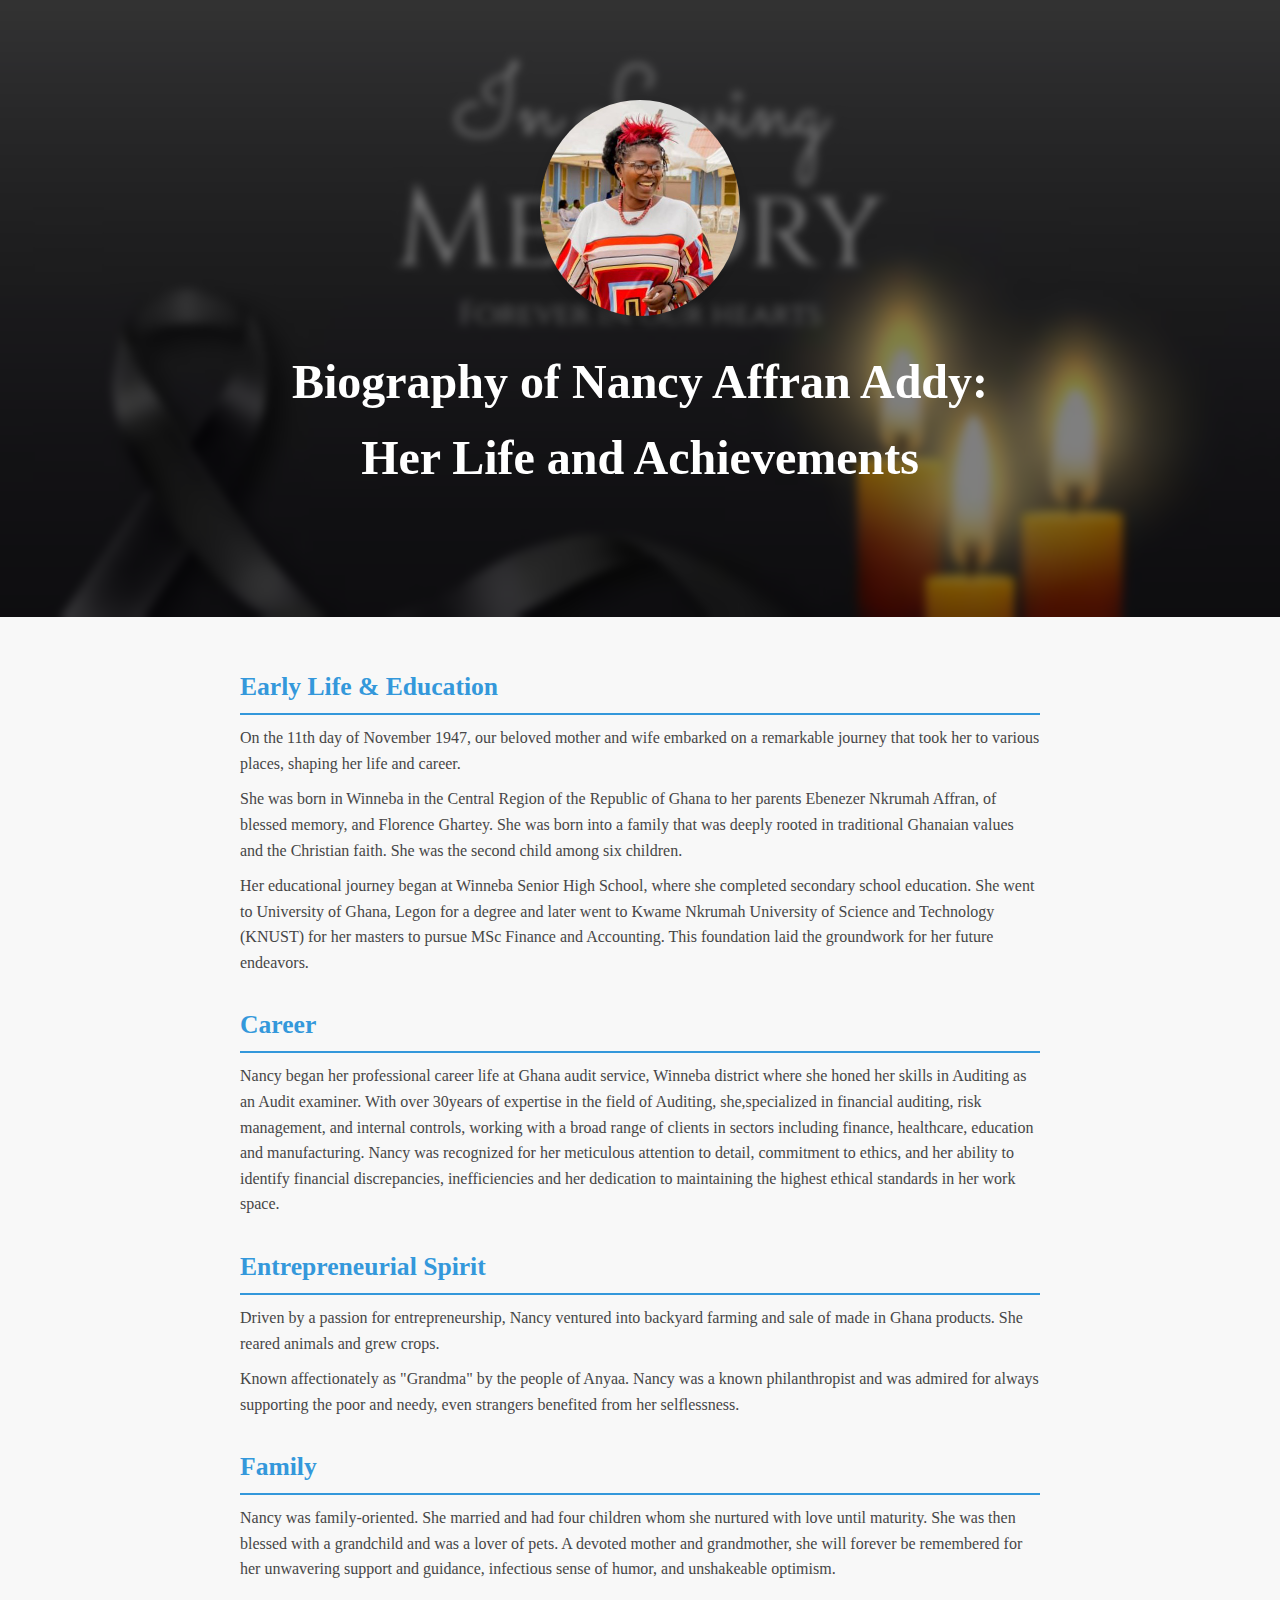
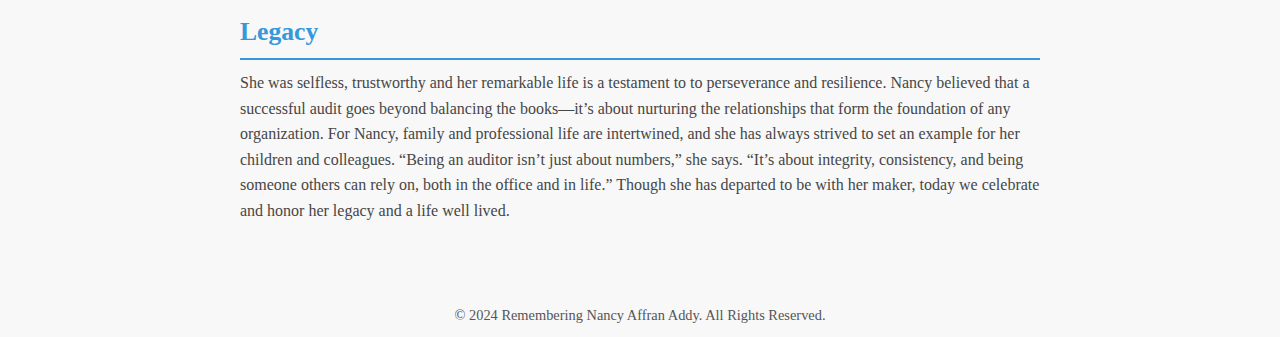
==== commit 8e79b879: "made changes" ====
--- a/Nancy's_funeral/biography.html
+++ b/Nancy's_funeral/biography.html
@@ -79,7 +79,7 @@
       </p>
       <p>
         She was born in Winneba in the Central Region of the Republic of Ghana
-        to her parents Ebenezer Nkrumah Affran, of blessed memory, and Florence Ghartey, who is still alive. She was born into a family that was deeply rooted in
+        to her parents Ebenezer Nkrumah Affran, of blessed memory, and Florence Ghartey. She was born into a family that was deeply rooted in
         traditional Ghanaian values and the Christian faith. She was the second
         child among six children.
       </p>
@@ -101,7 +101,7 @@
         with a broad range of clients in sectors including finance, healthcare, education
         and manufacturing. Nancy was recognized for her meticulous attention to
         detail, commitment to ethics, and her ability to identify financial
-        discrepancies,inefficiencies and her dedication to maintaining the
+        discrepancies, inefficiencies and her dedication to maintaining the
         highest ethical standards in her work space.
       </p>
 
@@ -121,7 +121,7 @@
       <p>
         Nancy was family-oriented. She married and had four children whom she
         nurtured with love until maturity. She was then blessed with a
-        grandchild and had lots of pets (dogs, birds, butterflies). A devoted
+        grandchild and was a lover of pets. A devoted
         mother and grandmother, she will forever be remembered for her
         unwavering support and guidance, infectious sense of humor, and
         unshakeable optimism.
@@ -129,7 +129,7 @@
 
       <h2>Legacy</h2>
       <p>
-        She was  selfless trustworthy and her remarkable life is a testament to to perseverance and resilience.Nancy believed that a successful audit goes beyond balancing the books—it’s about nurturing the relationships that form the foundation of any organization . For Nancy, family and professional life are intertwined, and she has always strived to set an example for her children and colleagues. “Being an auditor isn’t just about numbers,” she says. “It’s about integrity, consistency, and being someone others can rely on, both in the office and in life.” Though she has departed to be with her maker, today we celebrate and honor her legacy and a life well lived.
+        She was selfless, trustworthy and her remarkable life is a testament to to perseverance and resilience. Nancy believed that a successful audit goes beyond balancing the books—it’s about nurturing the relationships that form the foundation of any organization. For Nancy, family and professional life are intertwined, and she has always strived to set an example for her children and colleagues. “Being an auditor isn’t just about numbers,” she says. “It’s about integrity, consistency, and being someone others can rely on, both in the office and in life.” Though she has departed to be with her maker, today we celebrate and honor her legacy and a life well lived.
       </p>
     </div>
 
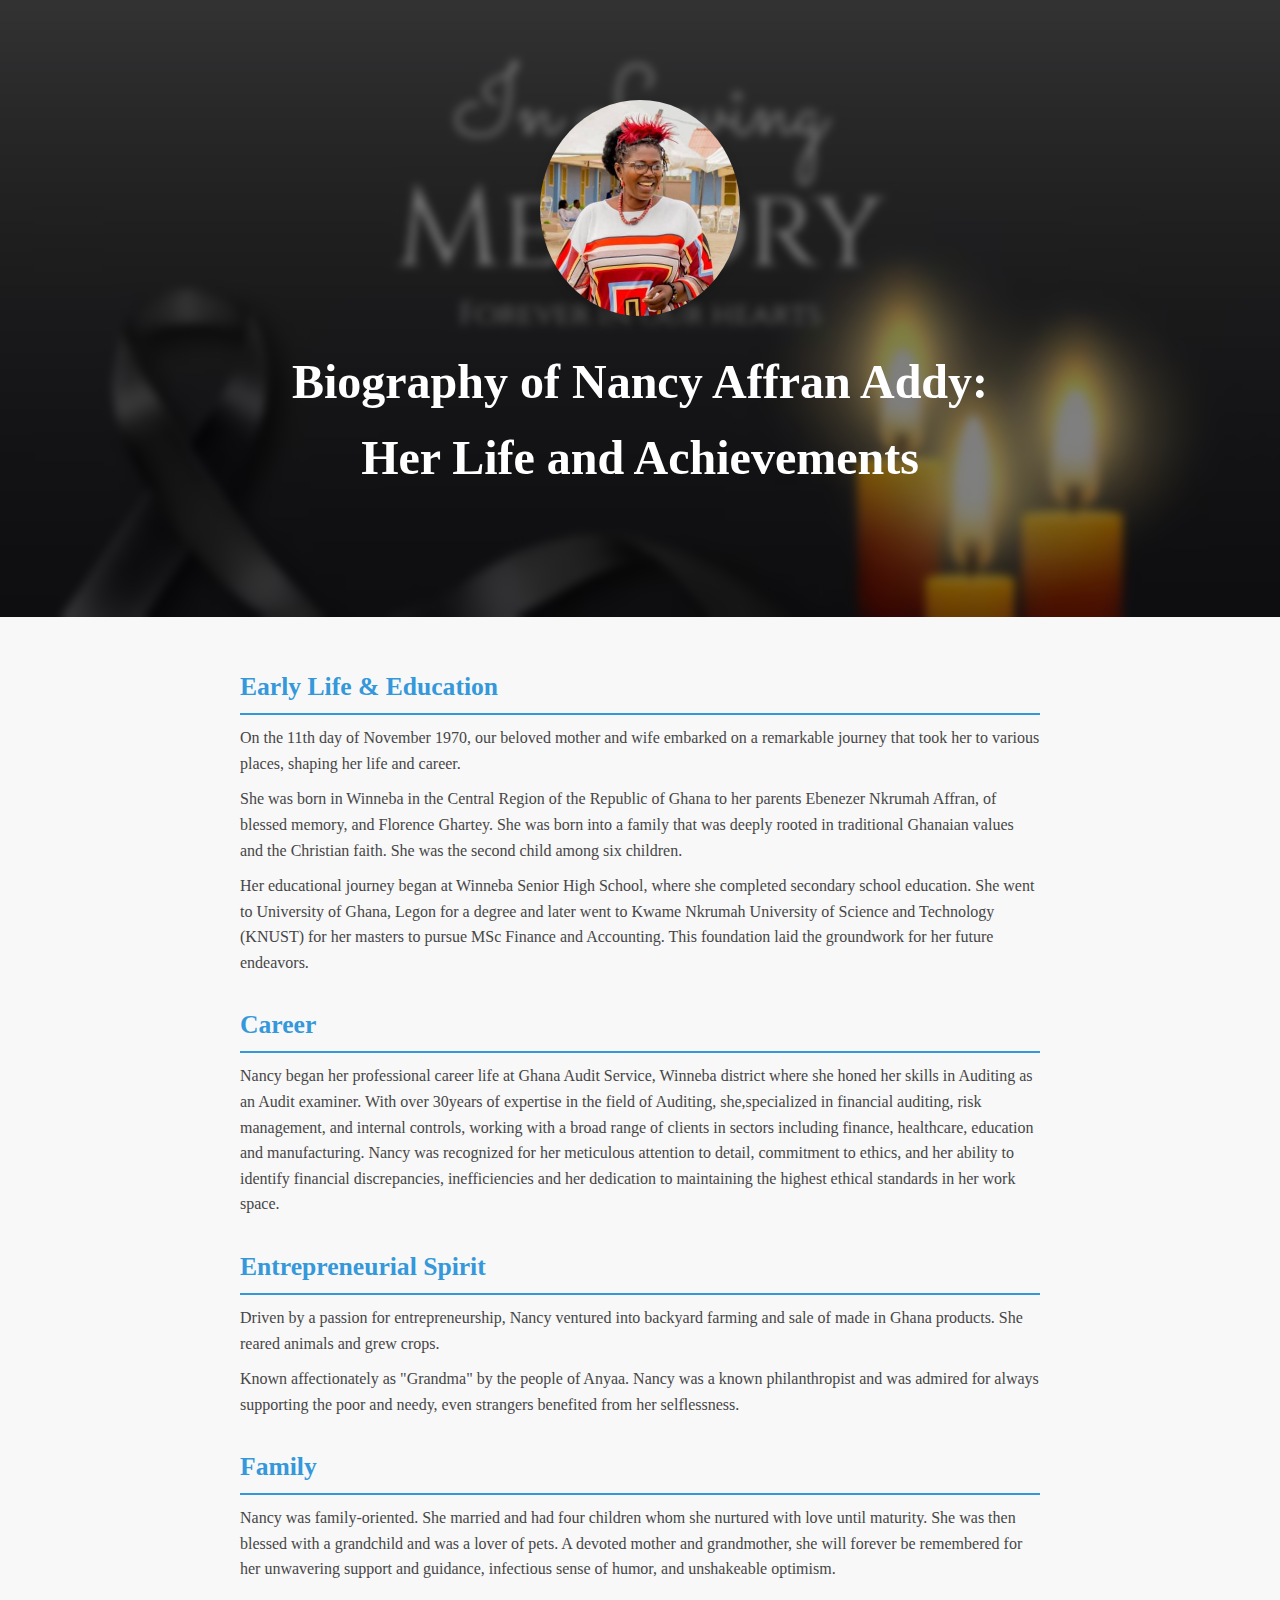
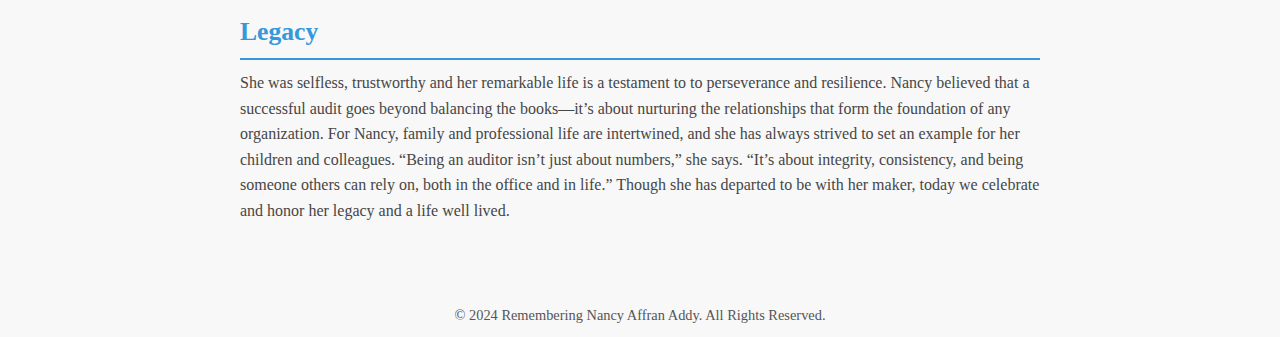
==== commit 3d1413eb: "made changes" ====
--- a/Nancy's_funeral/biography.html
+++ b/Nancy's_funeral/biography.html
@@ -73,7 +73,7 @@
     <div class="container-ob">
       <h2>Early Life & Education</h2>
       <p>
-        On the 11th day of November 1947, our beloved mother and wife embarked
+        On the 11th day of November 1970, our beloved mother and wife embarked
         on a remarkable journey that took her to various places, shaping her
         life and career.
       </p>
@@ -94,7 +94,7 @@
 
       <h2>Career</h2>
       <p>
-        Nancy began her professional career life at Ghana audit service, Winneba
+        Nancy began her professional career life at Ghana Audit Service, Winneba
         district where she honed her skills in Auditing as an Audit examiner.
         With over 30years of expertise in the field of Auditing, she,specialized
         in financial auditing, risk management, and internal controls, working
--- a/Nancy's_funeral/styles.css
+++ b/Nancy's_funeral/styles.css
@@ -182,13 +182,14 @@
 /* Apply Flexbox */
 .gallery-scroll {
     display: flex;
+    width: calc(100% * 9);
     align-items: center;
     gap: 10px;
-    animation: scrollGallery 80s linear infinite;
+    animation: scrollGallery 88s linear infinite;
 }
 
 .gallery img {
-    width: 300px;
+    width: 350px;
     height: 350px;
     object-fit: cover;
     border-radius: 8px;
@@ -205,7 +206,7 @@
         transform: translateX(0);
     }
     to {
-        transform: translateX(-200%);
+        transform: translateX(-100%);
     }
 }
 
@@ -455,4 +456,13 @@
 
         .tile .read-more:hover {
             background-color: #fafafa;
-        }+        }
+
+                /* Apply Flexbox */
+        /* .gallery-scroll {
+            animation: scrollGallery 80s linear infinite;
+        }
+
+        .gallery img {
+            transition: transform 0.1s ease-in-out;
+        } */
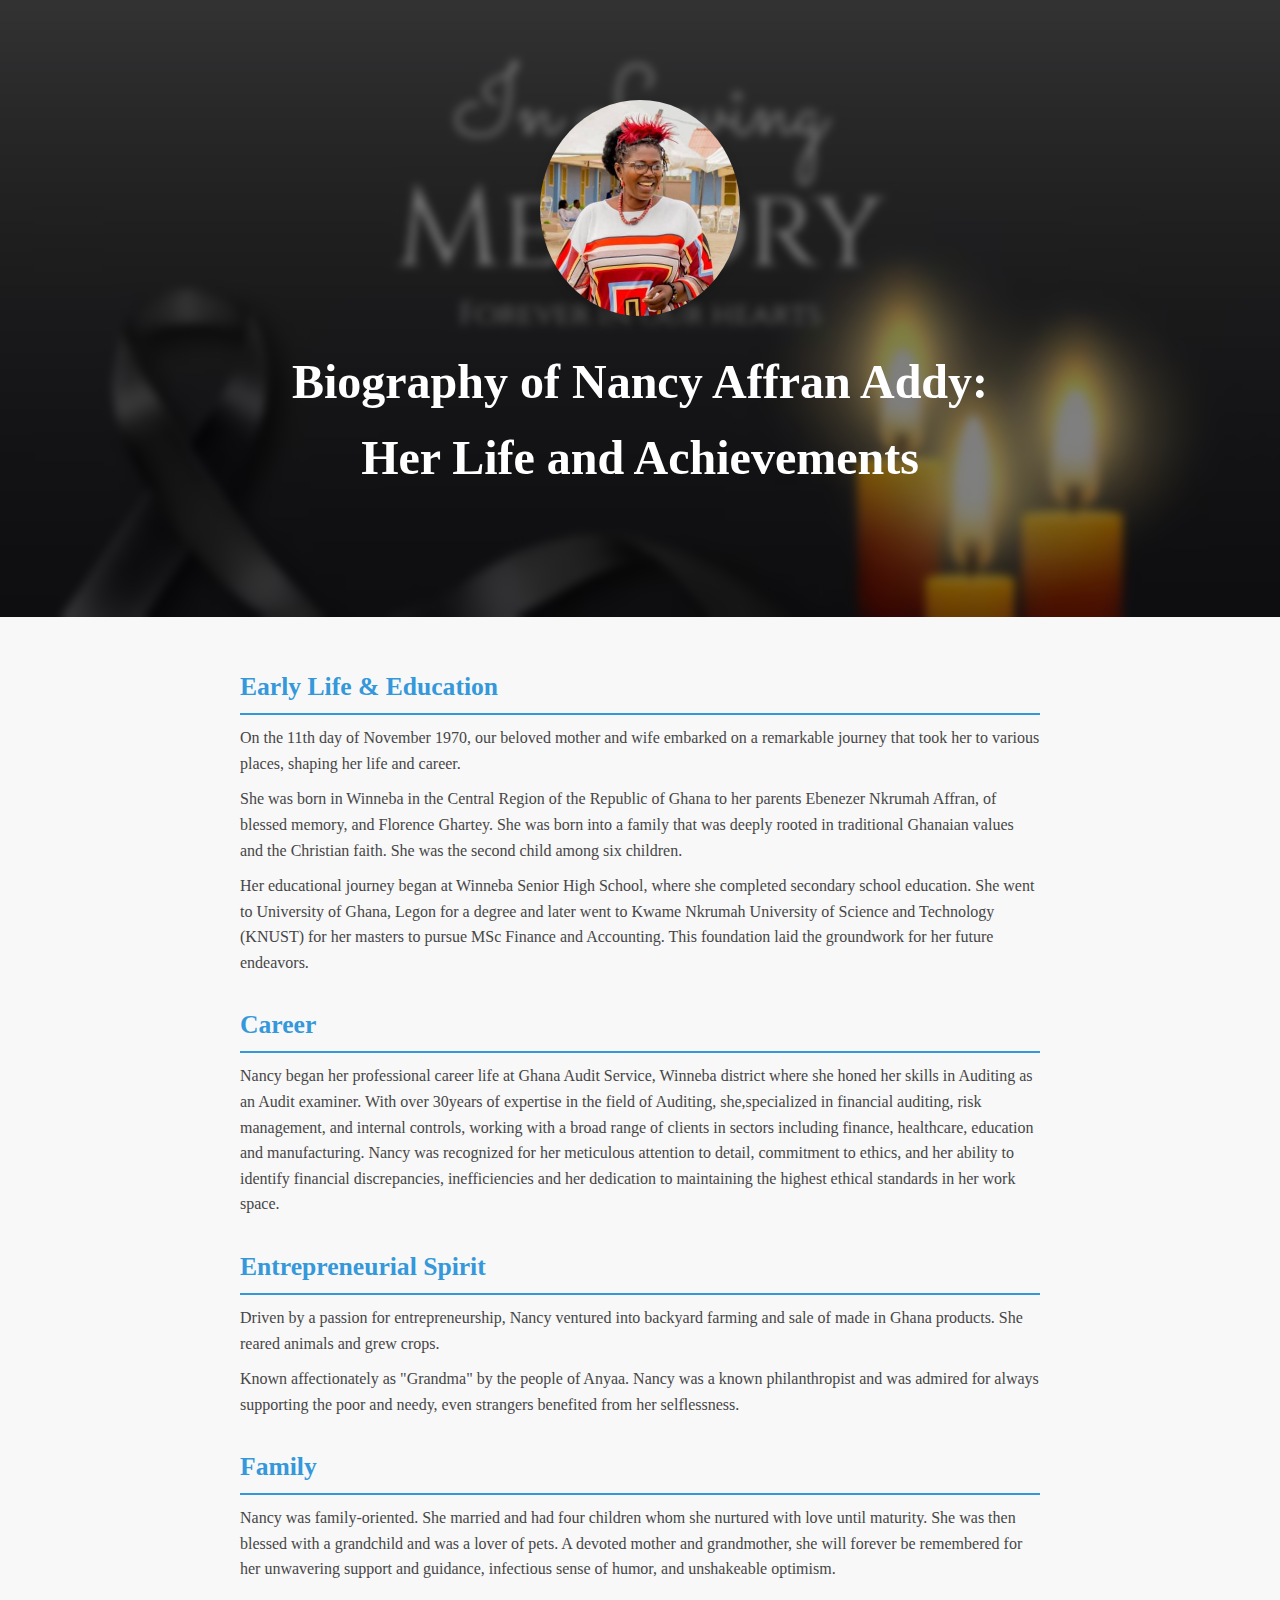
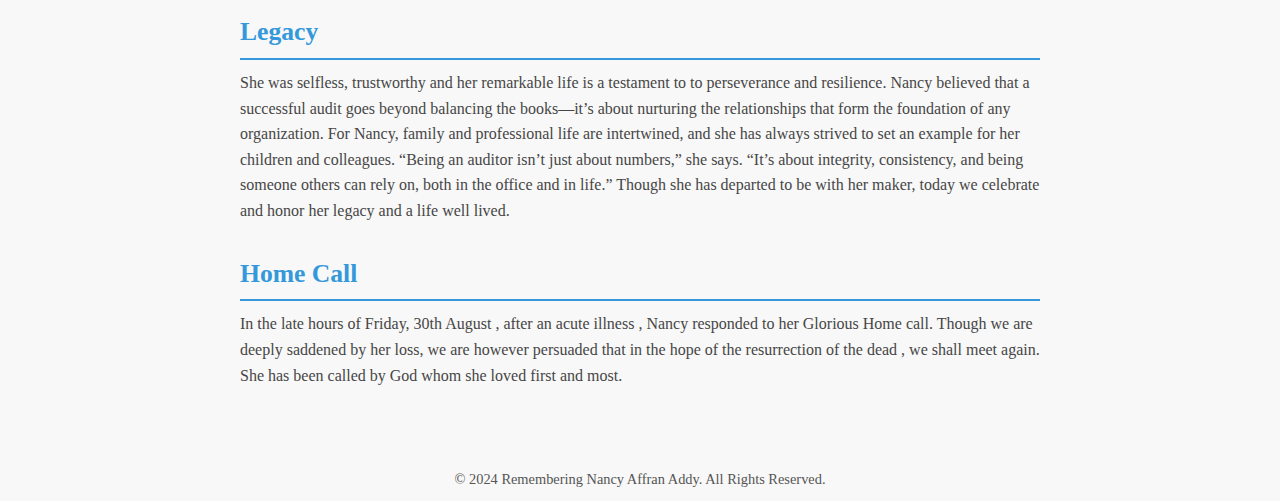
==== commit bf02f8cf: "made changes" ====
--- a/Nancy's_funeral/biography.html
+++ b/Nancy's_funeral/biography.html
@@ -131,6 +131,11 @@
       <p>
         She was selfless, trustworthy and her remarkable life is a testament to to perseverance and resilience. Nancy believed that a successful audit goes beyond balancing the books—it’s about nurturing the relationships that form the foundation of any organization. For Nancy, family and professional life are intertwined, and she has always strived to set an example for her children and colleagues. “Being an auditor isn’t just about numbers,” she says. “It’s about integrity, consistency, and being someone others can rely on, both in the office and in life.” Though she has departed to be with her maker, today we celebrate and honor her legacy and a life well lived.
       </p>
+
+      <h2> Home Call</h2>
+      <p>
+        In the late hours of Friday, 30th August , after an acute illness , Nancy responded to her Glorious Home call. Though we are deeply saddened by her loss, we are however persuaded that in the hope of the resurrection of the dead , we shall meet again. She has been called by God whom she loved first and most.
+      </p>
     </div>
 
     <div class="footer">
